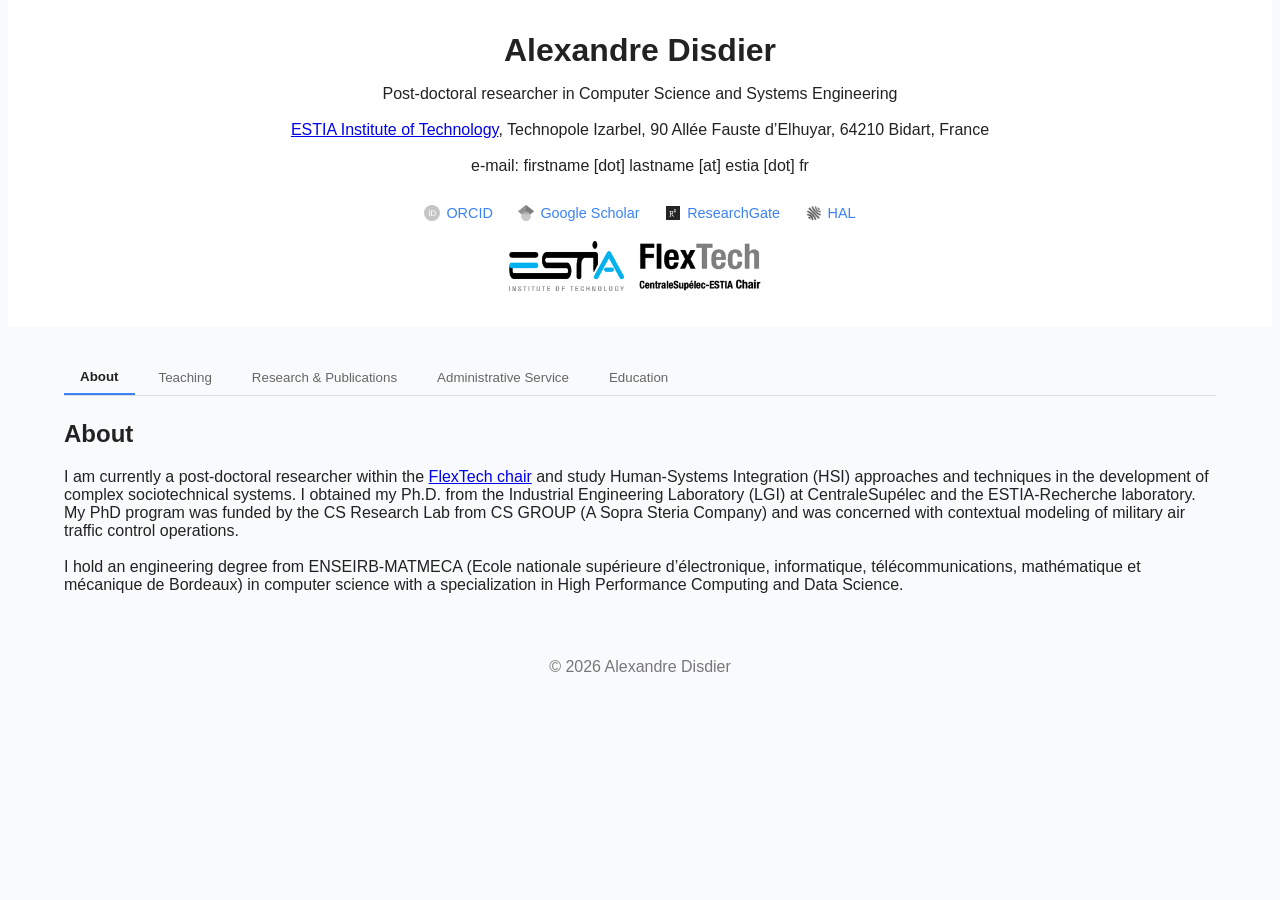
==== index.html @ ef0a3c13 "Minor fixes" ====
<!DOCTYPE html>
<html>
    <head>
        <title>Alexandre Disdier</title>
        <meta charset="UTF-8">
        <link rel="stylesheet" href="style.css">
    </head>

    <body>

        <!-- HEADER -->
        <div class="header">
            <div id="general-info">
                <h1 class="title">Alexandre Disdier</h1>

                <p class="header-info">
                Post-doctoral researcher in Computer Science and Systems Engineering<br><br>

                <a href="https://www.estia.fr/">ESTIA Institute of Technology</a>, Technopole Izarbel, 90 Allée Fauste d’Elhuyar, 64210 Bidart, France<br><br>

                e-mail: firstname [dot] lastname [at] estia [dot] fr<br><br>

                <span id="links">
                    <a href="https://orcid.org/0000-0001-9530-2308">
                        <img src="assets/orcid.svg" alt="ORCID"> ORCID
                    </a>

                    <a href="https://scholar.google.com/citations?user=CYeert0AAAAJ&hl=fr&oi=ao">
                        <img src="assets/scholar.png" alt="Google Scholar"> Google Scholar
                    </a>

                    <a href="https://www.researchgate.net/profile/Alexandre-Disdier">
                        <img src="assets/rg.svg" alt="ResearchGate"> ResearchGate
                    </a>

                    <a href="https://cv.hal.science/alexandre-disdier">
                        <img src="assets/hal.png" alt="HAL"> HAL
                    </a>
                </span>
                </p>

                <div class="logos">
                    <img src="assets/estia.png" alt="">
                    <img src="assets/flextech.png" alt="">
                </div>
            </div>
        </div>

        <!-- MAIN -->
        <div class="main">

            <!-- TABS -->
            <div class="tabs">
                <button class="tab active" data-tab="about">About</button>
                <button class="tab" data-tab="teaching">Teaching</button>
                <button class="tab" data-tab="research">Research & Publications</button>
                <button class="tab" data-tab="service">Administrative Service</button>
                <button class="tab" data-tab="education">Education</button>
            </div>

            <!-- ABOUT -->
            <div class="tab-content active" id="about">
                <h2>About</h2>
                <p>
                I am currently a post-doctoral researcher within the <a href="https://www.flextechchair.org">FlexTech chair</a> and study Human-Systems Integration (HSI) approaches and techniques in the development of complex sociotechnical systems. I obtained my Ph.D. from the Industrial Engineering Laboratory (LGI) at CentraleSupélec and the ESTIA-Recherche laboratory. My PhD program was funded by the CS Research Lab from CS GROUP (A Sopra Steria Company) and was concerned with contextual modeling of military air traffic control operations.
                <br>
                <br>
                I hold an engineering degree from ENSEIRB-MATMECA (Ecole nationale supérieure d’électronique, informatique, télécommunications, mathématique et mécanique de Bordeaux) in computer science with a specialization in High Performance Computing and Data Science. 
                </p>
            </div>

            <!-- TEACHING -->
            <div class="tab-content" id="teaching">
                <h2>Teaching</h2>
                <p>I teach mainly Computer Science to students from the engineering cycle at ESTIA, with some involvement in the Human Systems Integration course at ESTIA and CentraleSupélec.</p>
                <img src="assets/teaching.png" class="teaching-img">
            </div>

            <!-- RESEARCH -->
            <div class="tab-content" id="research">
                <h2>Research & Publications</h2>
                <p>
                The domains of my research include supporting early design stages throughout Systems Engineering and Systems Architecture processes. In particular, I am interested in Human Systems Integration (HSI) approaches to the design of complex sociotechnical systems. Such approaches include simulation, scenario and contextual modeling, virtual protoypes, cognitive engineering and complex systems modeling. In this regard, I am a member of the FlexTech chair which is a long-term collaboration between both industrial and academic partners.
                </br>
                </br>
                <strong>The list of all my academic contributions are listed below in descending chronological order</strong> (the PDF files posted here may differ from the final published versions). 
                </p>

                <div class="pub-list">

                    <div class="pub-card">
                        <div class="pub-year">2026</div>
                        <div class="pub-content">
                            <h3>OSCAR: Operational System Context Acquisition and Representation</h3>
                            <p class="authors">Alexandre Disdier, Dimitri Masson</p>
                            <p class="venue">IEEE-AFIS International Workshop on Systems Engineering Research</p>
                            <div class="links">
                                <a href="https://doi.org/10.1109/IEEECONF67861.2026.11440811">
                                    <img src="assets/doi.png" alt="DOI"> 10.1109/IEEECONF67861.2026.11440811
                                </a>
                                <a href="">
                                    <img src="assets/hal.png" alt="HAL"> HAL (TBD)
                                </a>
                            </div>
                        </div>
                    </div>

                    <div class="pub-card">
                        <div class="pub-year">2026</div>
                        <div class="pub-content">
                            <h3>The operational context of military remote air traffic control centers</h3>
                            <p class="authors">Alexandre Disdier</p>
                            <p class="venue">Chapter 30 of the Handbook of Socio-Technical Systems</p>
                            <div class="links">
                                <a href="">
                                    <img src="assets/doi.png" alt="DOI"> DOI (TBD)
                                </a>
                                <a href="">
                                    <img src="assets/hal.png" alt="HAL"> HAL (TBD)
                                </a>
                            </div>
                        </div>
                    </div>

                    <div class="pub-card">
                        <div class="pub-year">2026</div>
                        <div class="pub-content">
                            <h3>Proposition of an ontology supporting scenario elicitation in system modeling</h3>
                            <p class="authors">Alexandre Disdier, Dimitri Masson, Marija Jankovic, Guy André Boy</p>
                            <p class="venue">AIAA Journal of Air Transportation</p>
                            <div class="links">
                                <a href="https://doi.org/10.2514/1.D0538">
                                    <img src="assets/doi.png" alt="DOI"> 10.2514/1.D0538
                                </a>
                                <a href="https://hal.science/hal-05494451v1">
                                    <img src="assets/hal.png" alt="HAL"> HAL
                                </a>
                            </div>
                        </div>
                    </div>

                    <div class="pub-card">
                        <div class="pub-year">2024</div>
                        <div class="pub-content">
                            <h3>A Context Acquisition Methodology for the Design of Complex Sociotechnical Systems <span class="award">(Highly Commended Paper 🏆)</span></h3>
                            <p class="authors">Alexandre Disdier, Dimitri Masson, Marija Jankovic, Guy André Boy</p>
                            <p class="venue">INCOSE HSI 2024</p>
                            <div class="links">
                                <a href="https://doi.org/10.5281/zenodo.17078950">
                                    <img src="assets/doi.png" alt="DOI"> 10.5281/zenodo.17078950
                                </a>
                                <a href="https://hal.science/hal-04825131">
                                    <img src="assets/hal.png" alt="HAL"> HAL
                                </a>
                                <a href="pdfs/hsi_2024.pdf">
                                    <img src="assets/pdf.svg" alt="PDF"> PDF
                                </a>
                            </div>
                        </div>
                    </div>

                    <div class="pub-card">
                        <div class="pub-year">2024</div>
                        <div class="pub-content">
                            <h3>Defining and characterizing the operational context for human systems integration<span class="award">(Editor's Choice Paper 🏆)</span></h3>
                            <p class="authors">Alexandre Disdier, Dimitri Masson, Marija Jankovic, Guy André Boy</p>
                            <p class="venue">Systems Engineering Journal</p>
                            <div class="links">
                                <a href="https://doi.org/10.1002/sys.21775">
                                    <img src="assets/doi.png" alt="DOI"> 10.1002/sys.21775
                                </a>
                                <a href="https://hal.science/hal-04681904">
                                    <img src="assets/hal.png" alt="HAL"> HAL
                                </a>
                                <a href="pdfs/se_2024.pdf">
                                    <img src="assets/pdf.svg" alt="PDF"> PDF
                                </a>
                            </div>
                        </div>
                    </div>

                    <div class="pub-card">
                        <div class="pub-year">2023</div>
                        <div class="pub-content">
                            <h3>Toward a Human Systems Integration approach to the design and operation of a remote and virtual air traffic control center</h3>
                            <p class="authors">Alexandre Disdier, Dimitri Masson, Thomas Brethomé, Marija Jankovic, Guy André Boy</p>
                            <p class="venue">International Conference on Engineering Design (ICED23)</p>
                            <div class="links">
                                <a href="https://doi.org/10.1017/pds.2023.357">
                                    <img src="assets/doi.png" alt="DOI"> 10.1017/pds.2023.357
                                </a>
                                <a href="https://hal.science/hal-04064881">
                                    <img src="assets/hal.png" alt="HAL"> HAL
                                </a>
                                <a href="pdfs/iced_2023.pdf">
                                    <img src="assets/pdf.svg" alt="PDF"> PDF
                                </a>
                            </div>
                        </div>
                    </div>

                </div>
            </div>

            <!-- SERVICE -->
            <div class="tab-content" id="service">
                <h2>Administrative Service</h2>
                <ul>
                    <li>Systems Engineering Journal (Wiley) - Reviewer</li>
                    <li>IEA/INCOSE HSI 2024 Conference, Jeju, Korea - Member of the reviewing committee</li>
                    <li>FlexTech Human-AI Teaming Spring School 2024, Biarritz, France - Animator of workshop</li>
                    <li>SAGIP (Société d'Automatique, de Génie Industriel et de Productique) 2022, Bidart, France - Member of the organizing committee</li>
                </ul>
            </div>

            <!-- EDUCATION -->
            <div class="tab-content" id="education">
                <h2>Education</h2>

                <div class="edu-timeline">

                    <div class="edu-item">
                        <div class="edu-year">2025</div>
                        <div class="edu-body">
                            <h3>Doctorat (Ph.D.)</h3>
                            <p class="institution">CentraleSupélec, Paris Saclay University — Gif-sur-Yvette</p>
                            <p class="details">
                            Complex Systems Engineering<br><br>
                            <strong>Thesis subject:</strong> Contribution to the integration of contextual information in the design models of complex sociotechnical systems (<a href="https://theses.fr/2025UPAST082">More details</a>)
                            </p>
                            <p class="details small">
                            Advisors: Pr. Marija Jankovic, Pr. Guy André Boy · Assistant advisor: Dr. Dimitri Masson · Industrial advisors: Thomas Brethomé, Dr. Anne-Laure Jousselme
                            </p>
                        </div>
                    </div>

                    <div class="edu-item">
                        <div class="edu-year">2021</div>
                        <div class="edu-body">
                            <h3>Diplôme d'ingénieur (M.Sc equivalent)</h3>
                            <p class="institution">ENSEIRB-MATMECA — Talence</p>
                            <p class="details">Computer Science & High Performance Computing</p>
                        </div>
                    </div>

                    <div class="edu-item">
                        <div class="edu-year">2019</div>
                        <div class="edu-body">
                            <h3>Bachelor (B.Sc equivalent)</h3>
                            <p class="institution">ENSEIRB-MATMECA — Talence</p>
                            <p class="details">Computer Science</p>
                        </div>
                    </div>

                    <div class="edu-item">
                        <div class="edu-year">2018</div>
                        <div class="edu-body">
                            <h3>Diplôme Universitaire de Technologie (French two-year university degree in technology)</h3>
                            <p class="institution">IUT de Bayonne et du Pays Basque — Anglet</p>
                            <p class="details">Computer Science</p>
                        </div>
                    </div>

                    <div class="edu-item">
                        <div class="edu-year">2016</div>
                        <div class="edu-body">
                            <h3>Baccalauréat</h3>
                            <p class="institution">Lycée de Borda — Dax</p>
                            <p class="details">Science</p>
                        </div>
                    </div>

                </div>
            </div>

        </div>

        <footer>
            © 2026 Alexandre Disdier
        </footer>

        <script src="script.js"></script>

    </body>
</html>
---- style.css ----
body {
    font-family: Arial, sans-serif;
    margin: 0;
    background: #f9fafb;
    color: #222;
}

.header {
    max-width: 1200px;
    margin: auto;
    display: flex;
    gap: 2rem;
    padding: 2rem;
    background: white;
    align-items: center;
    flex-direction: column; /* stack vertically */
    text-align: center;     /* center text inside */
}

/*
#photo {
    height: 160px;
    border-radius: 12px;
}
*/

.title {
    margin: 0;
}

.logos img {
    height: 50px;
    margin-right: 10px;
}

.main {
    width: 90%;
    max-width: 1200px;
    margin: auto;
    padding: 2rem;
}

/* TABS */
.tabs {
    display: flex;
    gap: 0.5rem;
    margin-bottom: 1.5rem;
    border-bottom: 1px solid #ddd;
}

.tab {
    background: none;
    border: none;
    padding: 0.6rem 1rem;
    cursor: pointer;
    color: #666;
}

.tab.active {
    color: #222;
    font-weight: bold;
    border-bottom: 2px solid #3b82f6;
}

.tab-content {
    display: none;
}

.tab-content.active {
    display: block;
}

/* PUBLICATIONS */
.pub-list {
    display: grid;
    gap: 1.2rem;
}

.pub-card {
    display: flex;
    gap: 1rem;
    padding: 1rem;
    background: white;
    border-radius: 10px;
    box-shadow: 0 4px 10px rgba(0,0,0,0.05);
}

.pub-year {
    font-weight: bold;
    color: #888;
    width: 60px;
}

.pub-content h3 {
    margin: 0;
}

.authors {
    font-size: 0.9rem;
    color: #555;
}

.venue {
    font-size: 0.85rem;
    color: #777;
    font-style: italic;
}

#links {
  display: flex;
  justify-content: center; /* center horizontally */
  gap: 1rem;              /* space between each button */
  flex-wrap: wrap;         /* optional: wrap on small screens */
  margin-top: 0.5rem;     /* optional spacing from above */
}

.links a {
    display: inline-flex;
    align-items: center;
    gap: 4px;
    margin-right: 10px;
    font-size: 0.85rem;
    color: #3b82f6;
    text-decoration: none;
}

.links img {
    width: 14px;
}

.award {
    margin-left: 6px;
}

.teaching-img {
    width: 100%;
    max-width: 900px;
    margin-top: 1rem;
}

footer {
    text-align: center;
    padding: 1rem;
    color: #777;
}
#links {
    display: flex;
    flex-wrap: wrap;
    gap: 0.6rem;
    margin-top: 0.5rem;
}

#links a {
    display: inline-flex;
    align-items: center;
    gap: 6px;
    font-size: 0.9rem;
    text-decoration: none;
    color: #3b82f6;
    padding: 4px 8px;
    border-radius: 6px;
    transition: background 0.15s ease;
}

#links a:hover {
    background: #f3f4f6;
}

#links img {
    width: 16px;
    height: 16px;
    opacity: 0.85;
}

#links img {
    filter: grayscale(100%);
    transition: filter 0.2s ease;
}

#links a:hover img {
    filter: grayscale(0%);
}

.pub-list {
    gap: 1.5rem;
}

.edu-timeline {
  position: relative;
  margin-left: 80px;
}

.edu-timeline::before {
  content: "";
  position: absolute;
  left: -20px;
  top: 5px;
  bottom: 5px;
  width: 2px;
  background: #e5e7eb;
}

.edu-item {
  position: relative;
  margin-bottom: 1.2rem;
}

.edu-year {
  position: absolute;
  left: -80px;
  top: 0;
  font-weight: 600;
  color: #888;
}

.edu-item::before {
  content: "";
  position: absolute;
  left: -24px;
  top: 6px;
  width: 8px;
  height: 8px;
  background: #3b82f6;
  border-radius: 50%;
}

.edu-body h3 {
  margin: 0;
  font-size: 1rem;
}

.institution {
  margin: 0;
  font-size: 0.9rem;
  color: #555;
}

.details {
  margin: 0.2rem 0 0 0;
  font-size: 0.85rem;
  color: #666;
}

.details.small {
  font-size: 0.8rem;
  color: #777;
}
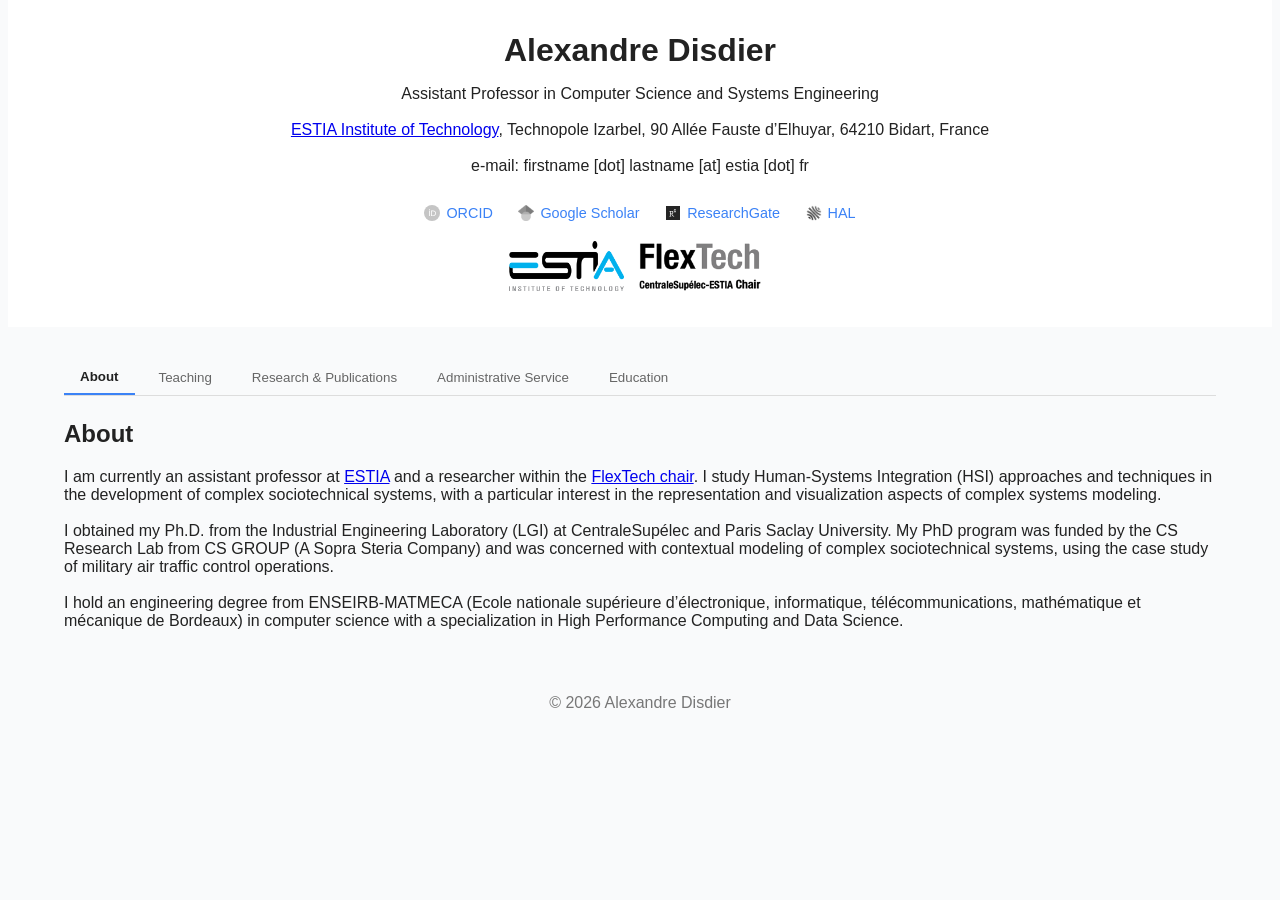
==== commit c5afcfc3: "." ====
--- a/index.html
+++ b/index.html
@@ -14,7 +14,7 @@
                 <h1 class="title">Alexandre Disdier</h1>
 
                 <p class="header-info">
-                Post-doctoral researcher in Computer Science and Systems Engineering<br><br>
+                Assistant Professor in Computer Science and Systems Engineering<br><br>
 
                 <a href="https://www.estia.fr/">ESTIA Institute of Technology</a>, Technopole Izarbel, 90 Allée Fauste d’Elhuyar, 64210 Bidart, France<br><br>
 
@@ -62,7 +62,10 @@
             <div class="tab-content active" id="about">
                 <h2>About</h2>
                 <p>
-                I am currently a post-doctoral researcher within the <a href="https://www.flextechchair.org">FlexTech chair</a> and study Human-Systems Integration (HSI) approaches and techniques in the development of complex sociotechnical systems. I obtained my Ph.D. from the Industrial Engineering Laboratory (LGI) at CentraleSupélec and the ESTIA-Recherche laboratory. My PhD program was funded by the CS Research Lab from CS GROUP (A Sopra Steria Company) and was concerned with contextual modeling of military air traffic control operations.
+                I am currently an assistant professor at <a href="https://www.estia.fr/">ESTIA</a> and a researcher within the <a href="https://www.flextechchair.org">FlexTech chair</a>. I study Human-Systems Integration (HSI) approaches and techniques in the development of complex sociotechnical systems, with a particular interest in the representation and visualization aspects of complex systems modeling. 
+                <br>
+                <br>
+                I obtained my Ph.D. from the Industrial Engineering Laboratory (LGI) at CentraleSupélec and Paris Saclay University. My PhD program was funded by the CS Research Lab from CS GROUP (A Sopra Steria Company) and was concerned with contextual modeling of complex sociotechnical systems, using the case study of military air traffic control operations. 
                 <br>
                 <br>
                 I hold an engineering degree from ENSEIRB-MATMECA (Ecole nationale supérieure d’électronique, informatique, télécommunications, mathématique et mécanique de Bordeaux) in computer science with a specialization in High Performance Computing and Data Science. 
@@ -98,8 +101,11 @@
                                 <a href="https://doi.org/10.1109/IEEECONF67861.2026.11440811">
                                     <img src="assets/doi.png" alt="DOI"> 10.1109/IEEECONF67861.2026.11440811
                                 </a>
-                                <a href="">
-                                    <img src="assets/hal.png" alt="HAL"> HAL (TBD)
+                                <a href="https://hal.science/hal-05574472">
+                                    <img src="assets/hal.png" alt="HAL"> HAL
+                                </a>
+                                <a href="pdfs/ieee_2026.pdf">
+                                    <img src="assets/pdf.svg" alt="PDF"> PDF
                                 </a>
                             </div>
                         </div>
@@ -108,15 +114,15 @@
                     <div class="pub-card">
                         <div class="pub-year">2026</div>
                         <div class="pub-content">
-                            <h3>The operational context of military remote air traffic control centers</h3>
+                            <h3>Considering context in Air Traffic Control System Design</h3>
                             <p class="authors">Alexandre Disdier</p>
-                            <p class="venue">Chapter 30 of the Handbook of Socio-Technical Systems</p>
-                            <div class="links">
-                                <a href="">
-                                    <img src="assets/doi.png" alt="DOI"> DOI (TBD)
-                                </a>
-                                <a href="">
-                                    <img src="assets/hal.png" alt="HAL"> HAL (TBD)
+                            <p class="venue">Handbook of Socio-Technical Systems (Chapter 30)</p>
+                            <div class="links">
+                                <a href="https://doi.org/10.1201/9781003666431-36">
+                                    <img src="assets/doi.png" alt="DOI"> 10.1201/9781003666431-36
+                                </a>
+                                <a href="https://hal.science/hal-05575972">
+                                    <img src="assets/hal.png" alt="HAL"> HAL
                                 </a>
                             </div>
                         </div>
@@ -134,6 +140,9 @@
                                 </a>
                                 <a href="https://hal.science/hal-05494451v1">
                                     <img src="assets/hal.png" alt="HAL"> HAL
+                                </a>
+                                <a href="pdfs/aiaa_2026.pdf">
+                                    <img src="assets/pdf.svg" alt="PDF"> PDF
                                 </a>
                             </div>
                         </div>
